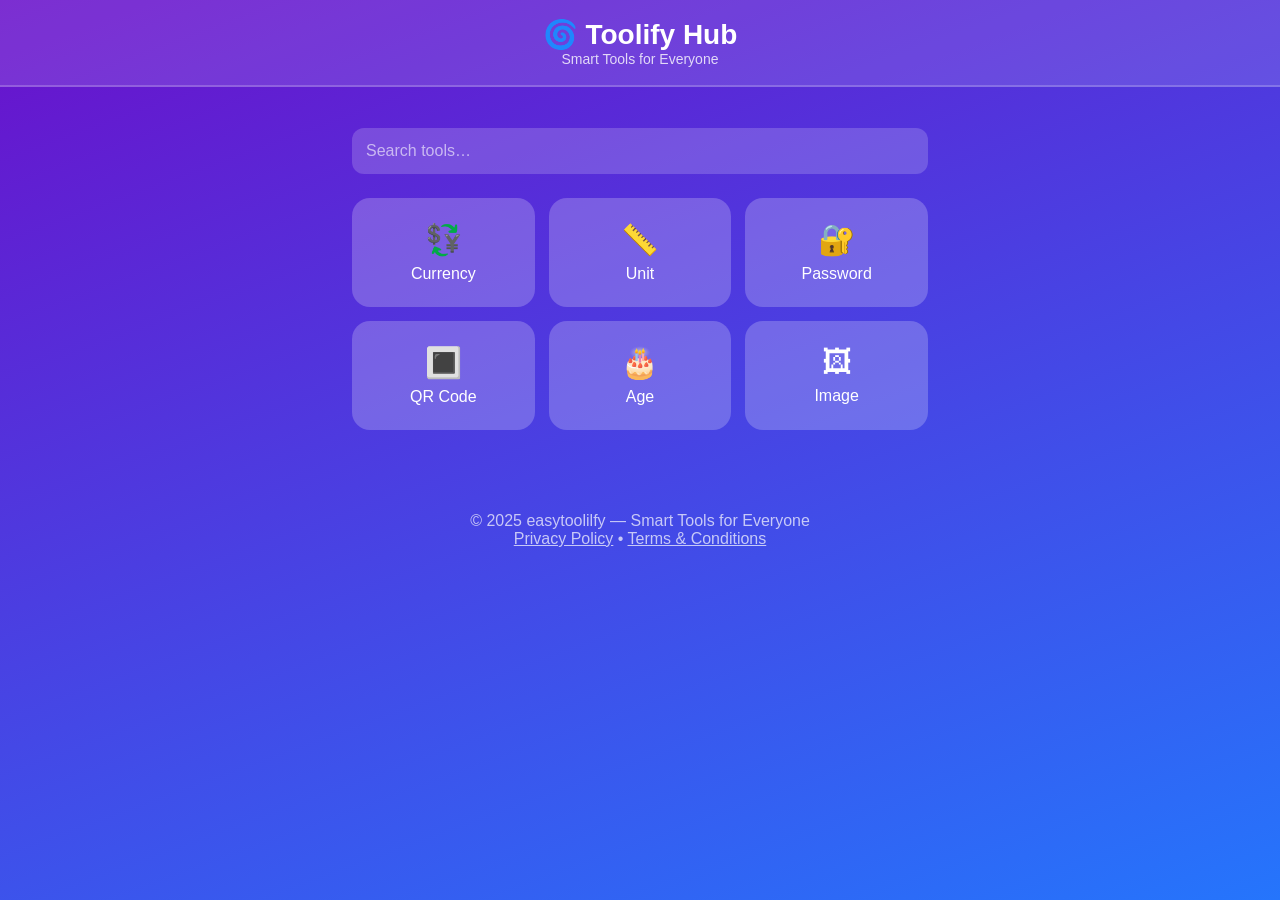
==== index.html @ dc05bd22 "Update index.html" ====
<!DOCTYPE html>
<html lang="en">
<head>
  <meta charset="UTF-8">
  <meta name="viewport" content="width=device-width, initial-scale=1.0">
  <title>Toolify Hub – Smart Tools</title>

  <!-- AdSense main script (load once only) -->
  <script async src="https://pagead2.googlesyndication.com/pagead/js/adsbygoogle.js?client=ca-pub-6408441237069178"
    crossorigin="anonymous"></script>

  <link rel="stylesheet" href="styles.css">
</head>

<body>

<header class="site-header">
  <div class="brand">
    <h1>🌀 Toolify Hub</h1>
    <p>Smart Tools for Everyone</p>
  </div>
</header>

<main>

  <!-- 🔥 HOME PAGE BANNER AD -->
  <div style="margin:15px 0;">
    <ins class="adsbygoogle"
        style="display:block"
        data-ad-client="ca-pub-6408441237069178"
        data-ad-slot="5142973431"
        data-ad-format="auto"
        data-full-width-responsive="true"></ins>
    <script>(adsbygoogle = window.adsbygoogle || []).push({});</script>
  </div>

  <input id="tool-search" class="search-input" placeholder="Search tools…">

  <section class="tools">
    <div class="tool-card" onclick="showTool('currency')">💱<p>Currency</p></div>
    <div class="tool-card" onclick="showTool('unit')">📏<p>Unit</p></div>
    <div class="tool-card" onclick="showTool('password')">🔐<p>Password</p></div>
    <div class="tool-card" onclick="showTool('qr')">🔳<p>QR Code</p></div>
    <div class="tool-card" onclick="showTool('age')">🎂<p>Age</p></div>
    <div class="tool-card" onclick="showTool('image')">🖼<p>Image</p></div>
  </section>

  <!-- ========================================================= -->
  <!-- CURRENCY TOOL -->
  <!-- ========================================================= -->
  <section id="currency" class="tool-panel">
    <button class="back-btn" onclick="goBack()">← Back</button>
    <h2>Currency Converter</h2>

    <!-- Currency Banner Ad -->
    <div style="margin:15px 0;">
      <ins class="adsbygoogle"
          style="display:block"
          data-ad-client="ca-pub-6408441237069178"
          data-ad-slot="8828612160"
          data-ad-format="auto"
          data-full-width-responsive="true"></ins>
      <script>(adsbygoogle = window.adsbygoogle || []).push({});</script>
    </div>

    <input type="number" id="amount" placeholder="Enter amount">

    <!-- FAVORITE BUTTONS ADDED -->
    <div class="currency-select-row">
      <select id="fromCurrency"></select>
      <button id="favFromBtn" class="fav-btn">⭐</button>
    </div>

    <div class="currency-select-row">
      <select id="toCurrency"></select>
      <button id="favToBtn" class="fav-btn">⭐</button>
    </div>

    <button id="convertBtn">Convert</button>
    <p id="currencyResult" class="result-text"></p>

    <h3 class="rate-table-title">Money Changer Rates vs MYR 🇲🇾</h3>
    <div class="rates-table-wrap">
      <table id="ratesTable" class="rates-table">
        <thead><tr><th>Currency</th><th>Rate (1 MYR = ?)</th></tr></thead>
        <tbody id="ratesBody"><tr><td colspan="2">Loading…</td></tr></tbody>
      </table>
    </div>
  </section>

  <!-- ========================================================= -->
  <!-- UNIT TOOL -->
  <!-- ========================================================= -->
  <section id="unit" class="tool-panel">
    <button class="back-btn" onclick="goBack()">← Back</button>
    <h2>Unit Converter</h2>

    <div style="margin:15px 0;">
      <ins class="adsbygoogle"
          style="display:block"
          data-ad-client="ca-pub-6408441237069178"
          data-ad-slot="1212285528"
          data-ad-format="auto"
          data-full-width-responsive="true"></ins>
      <script>(adsbygoogle = window.adsbygoogle || []).push({});</script>
    </div>

    <select id="unit-category">
      <option value="length">Length</option>
      <option value="weight">Weight</option>
      <option value="temperature">Temperature</option>
      <option value="speed">Speed</option>
    </select>

    <input id="unit-value" type="number" placeholder="Enter value">
    <select id="unit-from"></select>
    <select id="unit-to"></select>
    <button onclick="convertUnit()">Convert</button>
    <p id="unit-result" class="result-text"></p>
  </section>

  <!-- ========================================================= -->
  <!-- PASSWORD TOOL -->
  <!-- ========================================================= -->
  <section id="password" class="tool-panel">
    <button class="back-btn" onclick="goBack()">← Back</button>
    <h2>Password Generator</h2>

    <div style="margin:15px 0;">
      <ins class="adsbygoogle"
          style="display:block"
          data-ad-client="ca-pub-6408441237069178"
          data-ad-slot="6224954969"
          data-ad-format="auto"
          data-full-width-responsive="true"></ins>
      <script>(adsbygoogle = window.adsbygoogle || []).push({});</script>
    </div>

    <input type="number" id="password-length" value="12" min="8" max="32" placeholder="Length (8-32)">
    <button onclick="generatePassword()">Generate</button>
    <p id="password-result" class="result-text"></p>
  </section>

  <!-- ========================================================= -->
  <!-- QR TOOL -->
  <!-- ========================================================= -->
  <section id="qr" class="tool-panel">
    <button class="back-btn" onclick="goBack()">← Back</button>
    <h2>QR Code Generator</h2>

    <div style="margin:15px 0;">
      <ins class="adsbygoogle"
          style="display:block"
          data-ad-client="ca-pub-6408441237069178"
          data-ad-slot="8995406772"
          data-ad-format="auto"
          data-full-width-responsive="true"></ins>
      <script>(adsbygoogle = window.adsbygoogle || []).push({});</script>
    </div>

    <input id="qr-input" placeholder="Enter text or URL">
    <button onclick="generateQR()">Generate</button>
    <div id="qr-result" style="text-align:center; margin-top:20px;"></div>
  </section>

  <!-- ========================================================= -->
  <!-- AGE TOOL -->
  <!-- ========================================================= -->
  <section id="age" class="tool-panel">
    <button class="back-btn" onclick="goBack()">← Back</button>
    <h2>Age Calculator</h2>

    <div style="margin:15px 0;">
      <ins class="adsbygoogle"
          style="display:block"
          data-ad-client="ca-pub-6408441237069178"
          data-ad-slot="7586122181"
          data-ad-format="auto"
          data-full-width-responsive="true"></ins>
      <script>(adsbygoogle = window.adsbygoogle || []).push({});</script>
    </div>

    <input type="date" id="birthdate">
    <button onclick="calculateAge()">Check</button>
    <p id="age-result" class="result-text"></p>
  </section>

  <!-- ========================================================= -->
  <!-- IMAGE TOOL -->
  <!-- ========================================================= -->
  <section id="image" class="tool-panel">
    <button class="back-btn" onclick="goBack()">← Back</button>
    <h2>Image Resizer</h2>

    <div style="margin:15px 0;">
      <ins class="adsbygoogle"
          style="display:block"
          data-ad-client="ca-pub-6408441237069178"
          data-ad-slot="6033383273"
          data-ad-format="auto"
          data-full-width-responsive="true"></ins>
      <script>(adsbygoogle = window.adsbygoogle || []).push({});</script>
    </div>

    <p>Upload an image and specify new dimensions below.</p>
    <input type="file" id="image-upload" accept="image/*" style="margin-bottom:10px;">

    <label for="resize-width" style="display:block; margin-top:10px;">New Width (px):</label>
    <input type="number" id="resize-width" value="800">

    <label for="resize-height" style="display:block; margin-top:10px;">New Height (px):</label>
    <input type="number" id="resize-height" value="600">

    <button onclick="resizeAndDisplayImage()">Resize Image</button>

    <p id="image-result-text" class="result-text"></p>
    <div id="image-result-display" style="text-align:center;"></div>
  </section>

</main>

<!-- FOOTER -->
<footer style="text-align:center; padding:20px; opacity:0.7; margin-top:40px;">
  <p>© 2025 easytoolilfy — Smart Tools for Everyone</p>
  <p>
    <a href="privacy.html" style="color:#fff; text-decoration:underline;">Privacy Policy</a> •
    <a href="terms.html" style="color:#fff; text-decoration:underline;">Terms & Conditions</a>
  </p>
</footer>

<script src="script.js"></script>
</body>
</html>
---- styles.css ----
* { margin: 0; padding: 0; box-sizing: border-box; font-family: Inter, sans-serif; }

body {
  background: linear-gradient(160deg, #6a11cb, #2575fc);
  color: #fff;
  min-height: 100vh;
}

main { 
  padding: 12px; 
  max-width: 600px;
  margin: 0 auto;
}

.site-header {
  background: rgba(255,255,255,0.12);
  padding: 18px;
  text-align: center;
  border-bottom: 2px solid rgba(255,255,255,0.2);
}

.brand h1 { font-size: 28px; }
.brand p { font-size: 14px; opacity: 0.8; }

.search-input {
  width: 100%; padding: 14px;
  margin: 14px 0;
  border-radius: 12px;
  background: rgba(255,255,255,0.18);
  border: none; color: #fff;
  font-size: 16px;
  outline: none;
}
.search-input::placeholder {
  color: rgba(255,255,255,0.6);
}

/******** TOOL CARDS ********/
.tools {
  display: grid;
  grid-template-columns: repeat(auto-fit, minmax(140px, 1fr));
  gap: 14px;
  padding: 10px 0;
}

.tool-card {
  background: rgba(255,255,255,0.22);
  border-radius: 18px;
  padding: 22px 10px;
  text-align: center;
  font-size: 30px;
  border: 2px solid transparent;
  transition: .25s ease;
  cursor: pointer;
}

.tool-card:hover {
  transform: translateY(-4px);
  border-color: #fff;
  box-shadow: 0 8px 20px rgba(0,0,0,0.3);
}

.tool-card p {
  margin-top: 8px;
  font-size: 16px;
  font-weight: 500;
}

/******** PANELS ********/
.tool-panel {
  position: fixed;
  inset: 0;
  background: #ffffff;
  color: #222;
  padding: 20px;
  overflow-y: auto;
  z-index: 10;
  display: none;
}

.back-btn {
  background: transparent;
  color: #6a11cb;
  font-size: 18px;
  border: none;
  margin-bottom: 10px;
  cursor: pointer;
}

/******** FAVORITES ROW ********/
.currency-select-row {
  display: flex;
  gap: 10px;
  align-items: center;
}

.fav-btn {
  background: gold;
  border: none;
  border-radius: 10px;
  padding: 10px 12px;
  cursor: pointer;
  font-size: 20px;
  transition: 0.2s;
}

.fav-btn.active {
  background: orange;
  transform: scale(1.1);
}

input, select {
  width: 100%; padding: 12px;
  margin: 8px 0;
  border-radius: 8px;
  border: 1px solid #ddd;
  font-size: 16px;
}

button {
  width: 100%; padding: 14px;
  margin-top: 15px;
  border: none; color: #fff;
  font-weight: 700;
  font-size: 17px;
  border-radius: 12px;
  background: linear-gradient(120deg,#6a11cb,#2575fc);
  cursor: pointer;
}

button:hover { opacity: 0.9; }

.result-text {
  margin-top: 15px;
  padding: 10px;
  font-size: 16px;
  font-weight: 600;
  color: #111;
  border-left: 5px solid #6a11cb;
  background: #f0f8ff;
  border-radius: 4px;
}

/******** TABLE ********/
.rate-table-title {
  margin-top: 25px;
  color: #6a11cb;
  font-weight: 700;
  font-size: 18px;
}

.rates-table-wrap {
  background: #fff;
  border-radius: 12px;
  overflow: hidden;
  margin-top: 10px;
  border: 1px solid #eee;
}

.rates-table {
  width: 100%;
  border-collapse: collapse;
}

.rates-table th {
  background: #6a11cb;
  color: #fff;
  padding: 12px;
  text-align: left;
}

.rates-table th:last-child,
.rates-table td:last-child {
  text-align: right;
}

.rates-table td {
  padding: 12px;
  border-bottom: 1px solid #eee;
}

.rates-table tr:nth-child(even) {
  background: #f8f3ff;
}
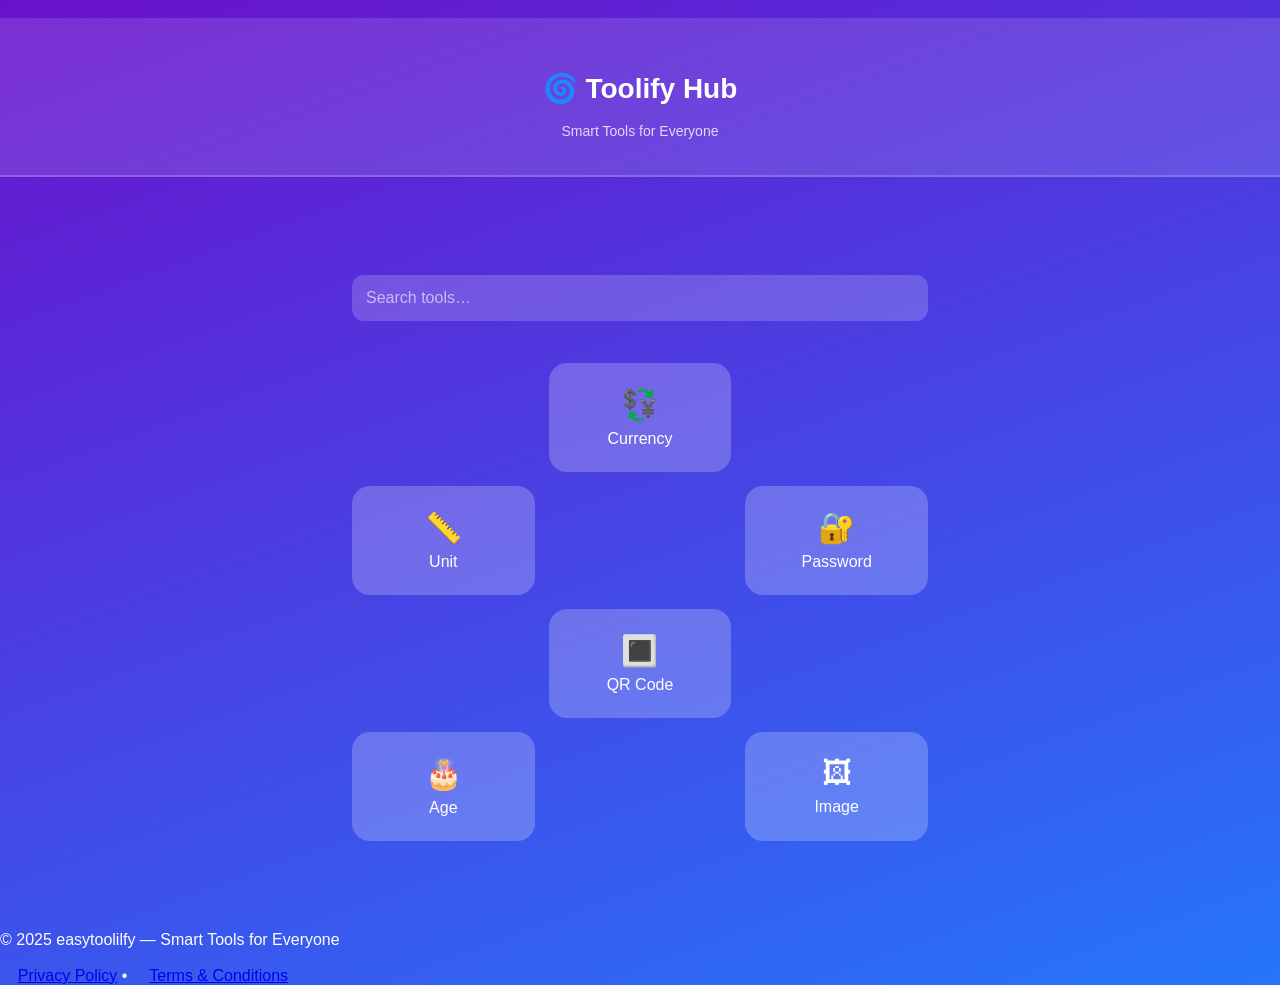
==== commit 31227935: "Update index.html" ====
--- a/index.html
+++ b/index.html
@@ -1,231 +1,170 @@
 <!DOCTYPE html>
 <html lang="en">
 <head>
-  <meta charset="UTF-8">
-  <meta name="viewport" content="width=device-width, initial-scale=1.0">
-  <title>Toolify Hub – Smart Tools</title>
+  <meta charset="UTF-8">
+  <meta name="viewport" content="width=device-width, initial-scale=1.0">
 
-  <!-- AdSense main script (load once only) -->
-  <script async src="https://pagead2.googlesyndication.com/pagead/js/adsbygoogle.js?client=ca-pub-6408441237069178"
-    crossorigin="anonymous"></script>
+  <title>Toolify Hub – Smart Tools for Everyone</title>
 
-  <link rel="stylesheet" href="styles.css">
+    <meta name="description" content="Toolify Hub provides free smart tools including currency converter, unit converter, age calculator, password generator, QR code generator, and image resizer. Fast, simple, accurate, and free.">
+
+  <link rel="canonical" href="https://www.easytoolilfy.com/">
+
+    <script async src="https://pagead2.googlesyndication.com/pagead/js/adsbygoogle.js?client=ca-pub-6408441237069178"
+    crossorigin="anonymous"></script>
+
+  <link rel="stylesheet" href="styles.css">
 </head>
 
 <body>
 
 <header class="site-header">
-  <div class="brand">
-    <h1>🌀 Toolify Hub</h1>
-    <p>Smart Tools for Everyone</p>
-  </div>
+  <div class="brand">
+    <h1>🌀 Toolify Hub</h1>
+    <p>Smart Tools for Everyone</p>
+  </div>
 </header>
 
 <main>
 
-  <!-- 🔥 HOME PAGE BANNER AD -->
-  <div style="margin:15px 0;">
-    <ins class="adsbygoogle"
-        style="display:block"
-        data-ad-client="ca-pub-6408441237069178"
-        data-ad-slot="5142973431"
-        data-ad-format="auto"
-        data-full-width-responsive="true"></ins>
-    <script>(adsbygoogle = window.adsbygoogle || []).push({});</script>
-  </div>
+    <div class="ad-block">
+    <ins class="adsbygoogle"
+        style="display:block"
+        data-ad-client="ca-pub-6408441237069178"
+        data-ad-slot="5142973431"
+        data-ad-format="auto"
+        data-full-width-responsive="true"></ins>
+    <script>(adsbygoogle = window.adsbygoogle || []).push({});</script>
+  </div>
 
-  <input id="tool-search" class="search-input" placeholder="Search tools…">
+  <input id="tool-search" class="search-input" placeholder="Search tools…">
 
-  <section class="tools">
-    <div class="tool-card" onclick="showTool('currency')">💱<p>Currency</p></div>
-    <div class="tool-card" onclick="showTool('unit')">📏<p>Unit</p></div>
-    <div class="tool-card" onclick="showTool('password')">🔐<p>Password</p></div>
-    <div class="tool-card" onclick="showTool('qr')">🔳<p>QR Code</p></div>
-    <div class="tool-card" onclick="showTool('age')">🎂<p>Age</p></div>
-    <div class="tool-card" onclick="showTool('image')">🖼<p>Image</p></div>
+  <section class="tools">
+    <div class="tool-card" onclick="showTool('currency')">💱<p>Currency</p></div>
+    <div class="tool-card" onclick="showTool('unit')">📏<p>Unit</p></div>
+    <div class="tool-card" onclick="showTool('password')">🔐<p>Password</p></div>
+    <div class="tool-card" onclick="showTool('qr')">🔳<p>QR Code</p></div>
+    <div class="tool-card" onclick="showTool('age')">🎂<p>Age</p></div>
+    <div class="tool-card" onclick="showTool('image')">🖼<p>Image</p></div>
+  </section>
+
+    
+    <section id="currency" class="tool-panel">
+    <button class="back-btn" onclick="goBack()">← Back</button>
+    <h2>Currency Converter</h2>
+
+    <div class="ad-block">
+      <ins class="adsbygoogle"
+          style="display:block"
+          data-ad-client="ca-pub-6408441237069178"
+          data-ad-slot="8828612160"
+          data-ad-format="auto"
+          data-full-width-responsive="true"></ins>
+      <script>(adsbygoogle = window.adsbygoogle || []).push({});</script>
+    </div>
+
+    <input type="number" id="amount" placeholder="Enter amount">
+
+    <div class="currency-select-row">
+      <select id="fromCurrency"></select>
+      <button id="favFromBtn" class="fav-btn">⭐</button>
+    </div>
+
+    <div class="currency-select-row">
+      <select id="toCurrency"></select>
+      <button id="favToBtn" class="fav-btn">⭐</button>
+    </div>
+
+    <button id="convertBtn">Convert</button>
+    <p id="currencyResult" class="result-text"></p>
+
+    <h3 class="rate-table-title">Money Changer Rates vs MYR 🇲🇾</h3>
+    <div class="rates-table-wrap">
+      <table class="rates-table">
+        <thead><tr><th>Currency</th><th>Rate (1 MYR = ?)</th></tr></thead>
+        <tbody id="ratesBody"><tr><td colspan="2">Loading…</td></tr></tbody>
+      </table>
+    </div>
+  </section>
+
+  <section id="unit" class="tool-panel">
+      <button class="back-btn" onclick="goBack()">← Back</button>
+      <h2>Unit Converter</h2>
+
+      <input type="number" id="unit-value" placeholder="Enter value">
+      
+      <select id="unit-category" onchange="loadUnits()">
+          <option value="length">Length</option>
+          <option value="weight">Weight</option>
+          <option value="temperature">Temperature</option>
+          <option value="speed">Speed</option>
+      </select>
+
+      <div class="currency-select-row">
+          <select id="unit-from"></select>
+          <p>to</p>
+          <select id="unit-to"></select>
+      </div>
+
+      <button onclick="convertUnit()">Convert Unit</button>
+      <p id="unit-result" class="result-text"></p>
   </section>
 
-  <!-- ========================================================= -->
-  <!-- CURRENCY TOOL -->
-  <!-- ========================================================= -->
-  <section id="currency" class="tool-panel">
-    <button class="back-btn" onclick="goBack()">← Back</button>
-    <h2>Currency Converter</h2>
+  <section id="password" class="tool-panel">
+      <button class="back-btn" onclick="goBack()">← Back</button>
+      <h2>Password Generator</h2>
 
-    <!-- Currency Banner Ad -->
-    <div style="margin:15px 0;">
-      <ins class="adsbygoogle"
-          style="display:block"
-          data-ad-client="ca-pub-6408441237069178"
-          data-ad-slot="8828612160"
-          data-ad-format="auto"
-          data-full-width-responsive="true"></ins>
-      <script>(adsbygoogle = window.adsbygoogle || []).push({});</script>
-    </div>
+      <label for="password-length">Length:</label>
+      <input type="number" id="password-length" value="12" min="6" max="30">
 
-    <input type="number" id="amount" placeholder="Enter amount">
-
-    <!-- FAVORITE BUTTONS ADDED -->
-    <div class="currency-select-row">
-      <select id="fromCurrency"></select>
-      <button id="favFromBtn" class="fav-btn">⭐</button>
-    </div>
-
-    <div class="currency-select-row">
-      <select id="toCurrency"></select>
-      <button id="favToBtn" class="fav-btn">⭐</button>
-    </div>
-
-    <button id="convertBtn">Convert</button>
-    <p id="currencyResult" class="result-text"></p>
-
-    <h3 class="rate-table-title">Money Changer Rates vs MYR 🇲🇾</h3>
-    <div class="rates-table-wrap">
-      <table id="ratesTable" class="rates-table">
-        <thead><tr><th>Currency</th><th>Rate (1 MYR = ?)</th></tr></thead>
-        <tbody id="ratesBody"><tr><td colspan="2">Loading…</td></tr></tbody>
-      </table>
-    </div>
+      <button onclick="generatePassword()">Generate Password</button>
+      <p id="password-result" class="result-text">Click 'Generate'</p>
   </section>
 
-  <!-- ========================================================= -->
-  <!-- UNIT TOOL -->
-  <!-- ========================================================= -->
-  <section id="unit" class="tool-panel">
-    <button class="back-btn" onclick="goBack()">← Back</button>
-    <h2>Unit Converter</h2>
+  <section id="qr" class="tool-panel">
+      <button class="back-btn" onclick="goBack()">← Back</button>
+      <h2>QR Code Generator</h2>
 
-    <div style="margin:15px 0;">
-      <ins class="adsbygoogle"
-          style="display:block"
-          data-ad-client="ca-pub-6408441237069178"
-          data-ad-slot="1212285528"
-          data-ad-format="auto"
-          data-full-width-responsive="true"></ins>
-      <script>(adsbygoogle = window.adsbygoogle || []).push({});</script>
-    </div>
+      <input type="text" id="qr-input" placeholder="Enter text or URL">
 
-    <select id="unit-category">
-      <option value="length">Length</option>
-      <option value="weight">Weight</option>
-      <option value="temperature">Temperature</option>
-      <option value="speed">Speed</option>
-    </select>
-
-    <input id="unit-value" type="number" placeholder="Enter value">
-    <select id="unit-from"></select>
-    <select id="unit-to"></select>
-    <button onclick="convertUnit()">Convert</button>
-    <p id="unit-result" class="result-text"></p>
+      <button onclick="generateQR()">Generate QR Code</button>
+      <div id="qr-result" style="text-align: center; margin-top: 20px;"></div>
   </section>
 
-  <!-- ========================================================= -->
-  <!-- PASSWORD TOOL -->
-  <!-- ========================================================= -->
-  <section id="password" class="tool-panel">
-    <button class="back-btn" onclick="goBack()">← Back</button>
-    <h2>Password Generator</h2>
+  <section id="age" class="tool-panel">
+      <button class="back-btn" onclick="goBack()">← Back</button>
+      <h2>Age Calculator</h2>
 
-    <div style="margin:15px 0;">
-      <ins class="adsbygoogle"
-          style="display:block"
-          data-ad-client="ca-pub-6408441237069178"
-          data-ad-slot="6224954969"
-          data-ad-format="auto"
-          data-full-width-responsive="true"></ins>
-      <script>(adsbygoogle = window.adsbygoogle || []).push({});</script>
-    </div>
+      <label for="birthdate">Enter Birth Date:</label>
+      <input type="date" id="birthdate">
 
-    <input type="number" id="password-length" value="12" min="8" max="32" placeholder="Length (8-32)">
-    <button onclick="generatePassword()">Generate</button>
-    <p id="password-result" class="result-text"></p>
+      <button onclick="calculateAge()">Calculate Age</button>
+      <p id="age-result" class="result-text"></p>
   </section>
 
-  <!-- ========================================================= -->
-  <!-- QR TOOL -->
-  <!-- ========================================================= -->
-  <section id="qr" class="tool-panel">
-    <button class="back-btn" onclick="goBack()">← Back</button>
-    <h2>QR Code Generator</h2>
+  <section id="image" class="tool-panel">
+      <button class="back-btn" onclick="goBack()">← Back</button>
+      <h2>Image Resizer</h2>
 
-    <div style="margin:15px 0;">
-      <ins class="adsbygoogle"
-          style="display:block"
-          data-ad-client="ca-pub-6408441237069178"
-          data-ad-slot="8995406772"
-          data-ad-format="auto"
-          data-full-width-responsive="true"></ins>
-      <script>(adsbygoogle = window.adsbygoogle || []).push({});</script>
-    </div>
+      <input type="file" id="image-upload" accept="image/*">
+      <label for="resize-width">Width (px):</label>
+      <input type="number" id="resize-width" value="300">
+      <label for="resize-height">Height (px):</label>
+      <input type="number" id="resize-height" value="200">
 
-    <input id="qr-input" placeholder="Enter text or URL">
-    <button onclick="generateQR()">Generate</button>
-    <div id="qr-result" style="text-align:center; margin-top:20px;"></div>
+      <button onclick="resizeAndDisplayImage()">Resize Image</button>
+      <p id="image-result-text" class="result-text"></p>
+      <div id="image-result-display"></div>
   </section>
+  
+  </main>
 
-  <!-- ========================================================= -->
-  <!-- AGE TOOL -->
-  <!-- ========================================================= -->
-  <section id="age" class="tool-panel">
-    <button class="back-btn" onclick="goBack()">← Back</button>
-    <h2>Age Calculator</h2>
-
-    <div style="margin:15px 0;">
-      <ins class="adsbygoogle"
-          style="display:block"
-          data-ad-client="ca-pub-6408441237069178"
-          data-ad-slot="7586122181"
-          data-ad-format="auto"
-          data-full-width-responsive="true"></ins>
-      <script>(adsbygoogle = window.adsbygoogle || []).push({});</script>
-    </div>
-
-    <input type="date" id="birthdate">
-    <button onclick="calculateAge()">Check</button>
-    <p id="age-result" class="result-text"></p>
-  </section>
-
-  <!-- ========================================================= -->
-  <!-- IMAGE TOOL -->
-  <!-- ========================================================= -->
-  <section id="image" class="tool-panel">
-    <button class="back-btn" onclick="goBack()">← Back</button>
-    <h2>Image Resizer</h2>
-
-    <div style="margin:15px 0;">
-      <ins class="adsbygoogle"
-          style="display:block"
-          data-ad-client="ca-pub-6408441237069178"
-          data-ad-slot="6033383273"
-          data-ad-format="auto"
-          data-full-width-responsive="true"></ins>
-      <script>(adsbygoogle = window.adsbygoogle || []).push({});</script>
-    </div>
-
-    <p>Upload an image and specify new dimensions below.</p>
-    <input type="file" id="image-upload" accept="image/*" style="margin-bottom:10px;">
-
-    <label for="resize-width" style="display:block; margin-top:10px;">New Width (px):</label>
-    <input type="number" id="resize-width" value="800">
-
-    <label for="resize-height" style="display:block; margin-top:10px;">New Height (px):</label>
-    <input type="number" id="resize-height" value="600">
-
-    <button onclick="resizeAndDisplayImage()">Resize Image</button>
-
-    <p id="image-result-text" class="result-text"></p>
-    <div id="image-result-display" style="text-align:center;"></div>
-  </section>
-
-</main>
-
-<!-- FOOTER -->
-<footer style="text-align:center; padding:20px; opacity:0.7; margin-top:40px;">
-  <p>© 2025 easytoolilfy — Smart Tools for Everyone</p>
-  <p>
-    <a href="privacy.html" style="color:#fff; text-decoration:underline;">Privacy Policy</a> •
-    <a href="terms.html" style="color:#fff; text-decoration:underline;">Terms & Conditions</a>
-  </p>
+<footer class="footer">
+  <p>© 2025 easytoolilfy — Smart Tools for Everyone</p>
+  <p>
+    <a href="privacy.html">Privacy Policy</a> •
+    <a href="terms.html">Terms & Conditions</a>
+  </p>
 </footer>
 
 <script src="script.js"></script>
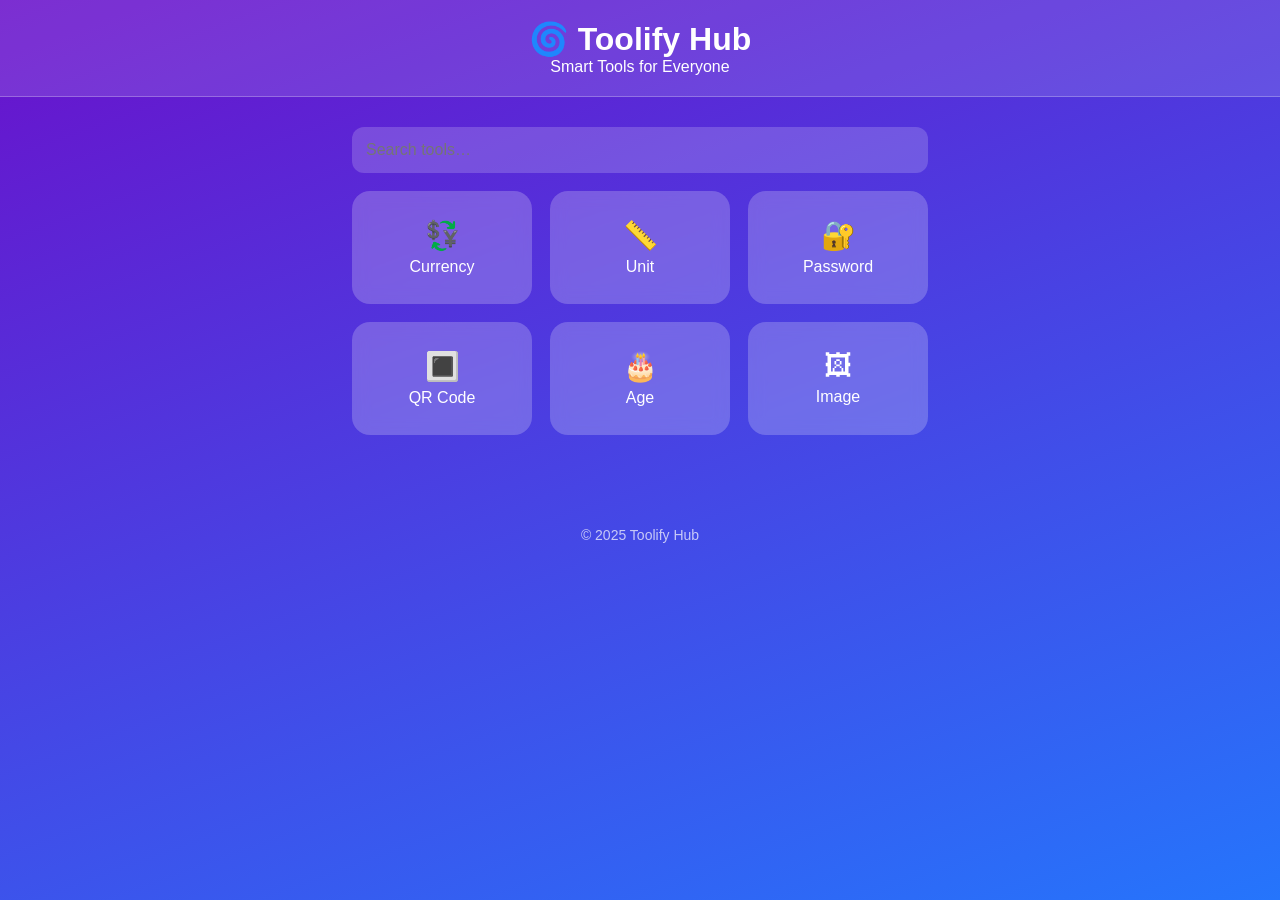
==== commit db9a0de9: "Update index.html" ====
--- a/index.html
+++ b/index.html
@@ -1,171 +1,125 @@
 <!DOCTYPE html>
 <html lang="en">
 <head>
-  <meta charset="UTF-8">
-  <meta name="viewport" content="width=device-width, initial-scale=1.0">
-
-  <title>Toolify Hub – Smart Tools for Everyone</title>
-
-    <meta name="description" content="Toolify Hub provides free smart tools including currency converter, unit converter, age calculator, password generator, QR code generator, and image resizer. Fast, simple, accurate, and free.">
-
-  <link rel="canonical" href="https://www.easytoolilfy.com/">
-
-    <script async src="https://pagead2.googlesyndication.com/pagead/js/adsbygoogle.js?client=ca-pub-6408441237069178"
-    crossorigin="anonymous"></script>
-
-  <link rel="stylesheet" href="styles.css">
+  <meta charset="UTF-8">
+  <meta name="viewport" content="width=device-width, initial-scale=1.0">
+  <title>Toolify Hub – Smart Tools for Everyone</title>
+  <link rel="stylesheet" href="styles.css">
 </head>
 
 <body>
 
 <header class="site-header">
-  <div class="brand">
-    <h1>🌀 Toolify Hub</h1>
-    <p>Smart Tools for Everyone</p>
-  </div>
+  <div class="brand">
+    <h1>🌀 Toolify Hub</h1>
+    <p>Smart Tools for Everyone</p>
+  </div>
 </header>
 
 <main>
+  <input id="tool-search" class="search-input" placeholder="Search tools…">
 
-    <div class="ad-block">
-    <ins class="adsbygoogle"
-        style="display:block"
-        data-ad-client="ca-pub-6408441237069178"
-        data-ad-slot="5142973431"
-        data-ad-format="auto"
-        data-full-width-responsive="true"></ins>
-    <script>(adsbygoogle = window.adsbygoogle || []).push({});</script>
-  </div>
-
-  <input id="tool-search" class="search-input" placeholder="Search tools…">
-
-  <section class="tools">
-    <div class="tool-card" onclick="showTool('currency')">💱<p>Currency</p></div>
-    <div class="tool-card" onclick="showTool('unit')">📏<p>Unit</p></div>
-    <div class="tool-card" onclick="showTool('password')">🔐<p>Password</p></div>
-    <div class="tool-card" onclick="showTool('qr')">🔳<p>QR Code</p></div>
-    <div class="tool-card" onclick="showTool('age')">🎂<p>Age</p></div>
-    <div class="tool-card" onclick="showTool('image')">🖼<p>Image</p></div>
-  </section>
-
-    
-    <section id="currency" class="tool-panel">
-    <button class="back-btn" onclick="goBack()">← Back</button>
-    <h2>Currency Converter</h2>
-
-    <div class="ad-block">
-      <ins class="adsbygoogle"
-          style="display:block"
-          data-ad-client="ca-pub-6408441237069178"
-          data-ad-slot="8828612160"
-          data-ad-format="auto"
-          data-full-width-responsive="true"></ins>
-      <script>(adsbygoogle = window.adsbygoogle || []).push({});</script>
-    </div>
-
-    <input type="number" id="amount" placeholder="Enter amount">
-
-    <div class="currency-select-row">
-      <select id="fromCurrency"></select>
-      <button id="favFromBtn" class="fav-btn">⭐</button>
-    </div>
-
-    <div class="currency-select-row">
-      <select id="toCurrency"></select>
-      <button id="favToBtn" class="fav-btn">⭐</button>
-    </div>
-
-    <button id="convertBtn">Convert</button>
-    <p id="currencyResult" class="result-text"></p>
-
-    <h3 class="rate-table-title">Money Changer Rates vs MYR 🇲🇾</h3>
-    <div class="rates-table-wrap">
-      <table class="rates-table">
-        <thead><tr><th>Currency</th><th>Rate (1 MYR = ?)</th></tr></thead>
-        <tbody id="ratesBody"><tr><td colspan="2">Loading…</td></tr></tbody>
-      </table>
-    </div>
-  </section>
-
-  <section id="unit" class="tool-panel">
-      <button class="back-btn" onclick="goBack()">← Back</button>
-      <h2>Unit Converter</h2>
-
-      <input type="number" id="unit-value" placeholder="Enter value">
-      
-      <select id="unit-category" onchange="loadUnits()">
-          <option value="length">Length</option>
-          <option value="weight">Weight</option>
-          <option value="temperature">Temperature</option>
-          <option value="speed">Speed</option>
-      </select>
-
-      <div class="currency-select-row">
-          <select id="unit-from"></select>
-          <p>to</p>
-          <select id="unit-to"></select>
-      </div>
-
-      <button onclick="convertUnit()">Convert Unit</button>
-      <p id="unit-result" class="result-text"></p>
+  <section class="tools">
+    <div class="tool-card" onclick="showTool('currency')">💱<p>Currency</p></div>
+    <div class="tool-card" onclick="showTool('unit')">📏<p>Unit</p></div>
+    <div class="tool-card" onclick="showTool('password')">🔐<p>Password</p></div>
+    <div class="tool-card" onclick="showTool('qr')">🔳<p>QR Code</p></div>
+    <div class="tool-card" onclick="showTool('age')">🎂<p>Age</p></div>
+    <div class="tool-card" onclick="showTool('image')">🖼<p>Image</p></div>
   </section>
 
-  <section id="password" class="tool-panel">
-      <button class="back-btn" onclick="goBack()">← Back</button>
-      <h2>Password Generator</h2>
+  <!-- Currency -->
+  <section id="currency" class="tool-panel">
+    <button class="back-btn" onclick="goBack()">← Back</button>
+    <h2>Currency Converter</h2>
 
-      <label for="password-length">Length:</label>
-      <input type="number" id="password-length" value="12" min="6" max="30">
+    <input type="number" id="amount" placeholder="Amount">
 
-      <button onclick="generatePassword()">Generate Password</button>
-      <p id="password-result" class="result-text">Click 'Generate'</p>
+    <div class="currency-select-row">
+      <select id="fromCurrency"></select>
+      <button id="favFromBtn" class="fav-btn">⭐</button>
+    </div>
+
+    <div class="currency-select-row">
+      <select id="toCurrency"></select>
+      <button id="favToBtn" class="fav-btn">⭐</button>
+    </div>
+
+    <button id="convertBtn">Convert</button>
+    <p id="currencyResult" class="result-text"></p>
   </section>
 
-  <section id="qr" class="tool-panel">
-      <button class="back-btn" onclick="goBack()">← Back</button>
-      <h2>QR Code Generator</h2>
+  <!-- Unit -->
+  <section id="unit" class="tool-panel">
+    <button class="back-btn" onclick="goBack()">← Back</button>
+    <h2>Unit Converter</h2>
 
-      <input type="text" id="qr-input" placeholder="Enter text or URL">
+    <input type="number" id="unit-value" placeholder="Enter value">
 
-      <button onclick="generateQR()">Generate QR Code</button>
-      <div id="qr-result" style="text-align: center; margin-top: 20px;"></div>
+    <select id="unit-category">
+      <option value="length">Length</option>
+      <option value="weight">Weight</option>
+      <option value="temperature">Temperature</option>
+      <option value="speed">Speed</option>
+    </select>
+
+    <div class="currency-select-row">
+      <select id="unit-from"></select>
+      <p>to</p>
+      <select id="unit-to"></select>
+    </div>
+
+    <button id="unit-convert-btn">Convert</button>
+    <p id="unit-result" class="result-text"></p>
   </section>
 
-  <section id="age" class="tool-panel">
-      <button class="back-btn" onclick="goBack()">← Back</button>
-      <h2>Age Calculator</h2>
-
-      <label for="birthdate">Enter Birth Date:</label>
-      <input type="date" id="birthdate">
-
-      <button onclick="calculateAge()">Calculate Age</button>
-      <p id="age-result" class="result-text"></p>
+  <!-- Password -->
+  <section id="password" class="tool-panel">
+    <button class="back-btn" onclick="goBack()">← Back</button>
+    <h2>Password Generator</h2>
+    <input type="number" id="password-length" value="12">
+    <button onclick="generatePassword()">Generate</button>
+    <p id="password-result" class="result-text"></p>
   </section>
 
+  <!-- QR -->
+  <section id="qr" class="tool-panel">
+    <button class="back-btn" onclick="goBack()">← Back</button>
+    <h2>QR Code Generator</h2>
+    <input type="text" id="qr-input" placeholder="Enter text or URL">
+    <button onclick="generateQR()">Generate</button>
+    <div id="qr-result" class="qr-box"></div>
+    <button id="qr-download" class="download-btn" style="display:none;">Download QR</button>
+  </section>
+
+  <!-- Age -->
+  <section id="age" class="tool-panel">
+    <button class="back-btn" onclick="goBack()">← Back</button>
+    <h2>Age Calculator</h2>
+    <input type="date" id="birthdate">
+    <button onclick="calculateAge()">Calculate Age</button>
+    <p id="age-result" class="result-text"></p>
+  </section>
+
+  <!-- Image -->
   <section id="image" class="tool-panel">
-      <button class="back-btn" onclick="goBack()">← Back</button>
-      <h2>Image Resizer</h2>
+    <button class="back-btn" onclick="goBack()">← Back</button>
+    <h2>Image Resizer</h2>
 
-      <input type="file" id="image-upload" accept="image/*">
-      <label for="resize-width">Width (px):</label>
-      <input type="number" id="resize-width" value="300">
-      <label for="resize-height">Height (px):</label>
-      <input type="number" id="resize-height" value="200">
+    <input type="file" id="image-upload" accept="image/*">
+    <input type="number" id="resize-width" value="300">
+    <input type="number" id="resize-height" value="200">
 
-      <button onclick="resizeAndDisplayImage()">Resize Image</button>
-      <p id="image-result-text" class="result-text"></p>
-      <div id="image-result-display"></div>
+    <button onclick="resizeAndDisplayImage()">Resize</button>
+
+    <p id="image-result-text" class="result-text"></p>
+    <div id="image-result-display"></div>
+    <button id="img-download" class="download-btn" style="display:none;">Download Image</button>
   </section>
-  
-  </main>
 
-<footer class="footer">
-  <p>© 2025 easytoolilfy — Smart Tools for Everyone</p>
-  <p>
-    <a href="privacy.html">Privacy Policy</a> •
-    <a href="terms.html">Terms & Conditions</a>
-  </p>
-</footer>
+</main>
+
+<footer class="footer">© 2025 Toolify Hub</footer>
 
 <script src="script.js"></script>
 </body>
--- a/styles.css
+++ b/styles.css
@@ -6,179 +6,116 @@
   min-height: 100vh;
 }
 
-main { 
-  padding: 12px; 
+main {
+  padding: 12px;
   max-width: 600px;
   margin: 0 auto;
 }
 
 .site-header {
   background: rgba(255,255,255,0.12);
-  padding: 18px;
+  padding: 20px;
   text-align: center;
-  border-bottom: 2px solid rgba(255,255,255,0.2);
+  border-bottom: 1px solid rgba(255,255,255,0.25);
 }
-
-.brand h1 { font-size: 28px; }
-.brand p { font-size: 14px; opacity: 0.8; }
 
 .search-input {
   width: 100%; padding: 14px;
-  margin: 14px 0;
+  margin: 18px 0;
   border-radius: 12px;
   background: rgba(255,255,255,0.18);
   border: none; color: #fff;
   font-size: 16px;
-  outline: none;
-}
-.search-input::placeholder {
-  color: rgba(255,255,255,0.6);
 }
 
-/******** TOOL CARDS ********/
 .tools {
   display: grid;
-  grid-template-columns: repeat(auto-fit, minmax(140px, 1fr));
-  gap: 14px;
-  padding: 10px 0;
+  grid-template-columns: repeat(3, 1fr);
+  gap: 18px;
 }
 
 .tool-card {
   background: rgba(255,255,255,0.22);
+  backdrop-filter: blur(8px);
   border-radius: 18px;
-  padding: 22px 10px;
+  padding: 28px 10px;
   text-align: center;
-  font-size: 30px;
-  border: 2px solid transparent;
+  font-size: 28px;
+  cursor: pointer;
   transition: .25s ease;
-  cursor: pointer;
 }
 
 .tool-card:hover {
   transform: translateY(-4px);
-  border-color: #fff;
-  box-shadow: 0 8px 20px rgba(0,0,0,0.3);
+  background: rgba(255,255,255,0.32);
 }
 
 .tool-card p {
-  margin-top: 8px;
+  margin-top: 6px;
   font-size: 16px;
-  font-weight: 500;
 }
 
-/******** PANELS ********/
 .tool-panel {
-  position: fixed;
+  position: fixed !important;
   inset: 0;
-  background: #ffffff;
-  color: #222;
+  background: #fff;
+  color: #111;
   padding: 20px;
   overflow-y: auto;
-  z-index: 10;
+  overscroll-behavior: contain;
+  z-index: 50;
   display: none;
 }
 
-.back-btn {
-  background: transparent;
-  color: #6a11cb;
-  font-size: 18px;
-  border: none;
-  margin-bottom: 10px;
-  cursor: pointer;
-}
-
-/******** FAVORITES ROW ********/
 .currency-select-row {
   display: flex;
   gap: 10px;
   align-items: center;
+  position: relative;
+  padding-bottom: 45px;
 }
 
-.fav-btn {
-  background: gold;
-  border: none;
-  border-radius: 10px;
-  padding: 10px 12px;
-  cursor: pointer;
-  font-size: 20px;
-  transition: 0.2s;
-}
-
-.fav-btn.active {
-  background: orange;
-  transform: scale(1.1);
-}
-
-input, select {
+select {
   width: 100%; padding: 12px;
-  margin: 8px 0;
   border-radius: 8px;
-  border: 1px solid #ddd;
-  font-size: 16px;
+  border: 1px solid #ccc;
+  background: #fff;
+  color: #111;
+  position: relative;
+  z-index: 100;
 }
 
 button {
   width: 100%; padding: 14px;
   margin-top: 15px;
-  border: none; color: #fff;
+  border-radius: 10px;
+  background: linear-gradient(120deg,#6a11cb,#2575fc);
+  color: #fff;
   font-weight: 700;
-  font-size: 17px;
-  border-radius: 12px;
-  background: linear-gradient(120deg,#6a11cb,#2575fc);
+  border: none;
   cursor: pointer;
 }
 
-button:hover { opacity: 0.9; }
-
 .result-text {
   margin-top: 15px;
-  padding: 10px;
-  font-size: 16px;
-  font-weight: 600;
-  color: #111;
-  border-left: 5px solid #6a11cb;
-  background: #f0f8ff;
-  border-radius: 4px;
+  background: #eef4ff;
+  padding: 12px;
+  border-radius: 6px;
+  border-left: 4px solid #6a11cb;
 }
 
-/******** TABLE ********/
-.rate-table-title {
-  margin-top: 25px;
+.back-btn {
+  background: transparent;
+  border: none;
+  font-size: 18px;
   color: #6a11cb;
-  font-weight: 700;
-  font-size: 18px;
+  margin-bottom: 12px;
+  cursor: pointer;
 }
 
-.rates-table-wrap {
-  background: #fff;
-  border-radius: 12px;
-  overflow: hidden;
-  margin-top: 10px;
-  border: 1px solid #eee;
+.footer {
+  text-align: center;
+  margin-top: 80px;
+  opacity: 0.7;
+  font-size: 14px;
 }
-
-.rates-table {
-  width: 100%;
-  border-collapse: collapse;
-}
-
-.rates-table th {
-  background: #6a11cb;
-  color: #fff;
-  padding: 12px;
-  text-align: left;
-}
-
-.rates-table th:last-child,
-.rates-table td:last-child {
-  text-align: right;
-}
-
-.rates-table td {
-  padding: 12px;
-  border-bottom: 1px solid #eee;
-}
-
-.rates-table tr:nth-child(even) {
-  background: #f8f3ff;
-}
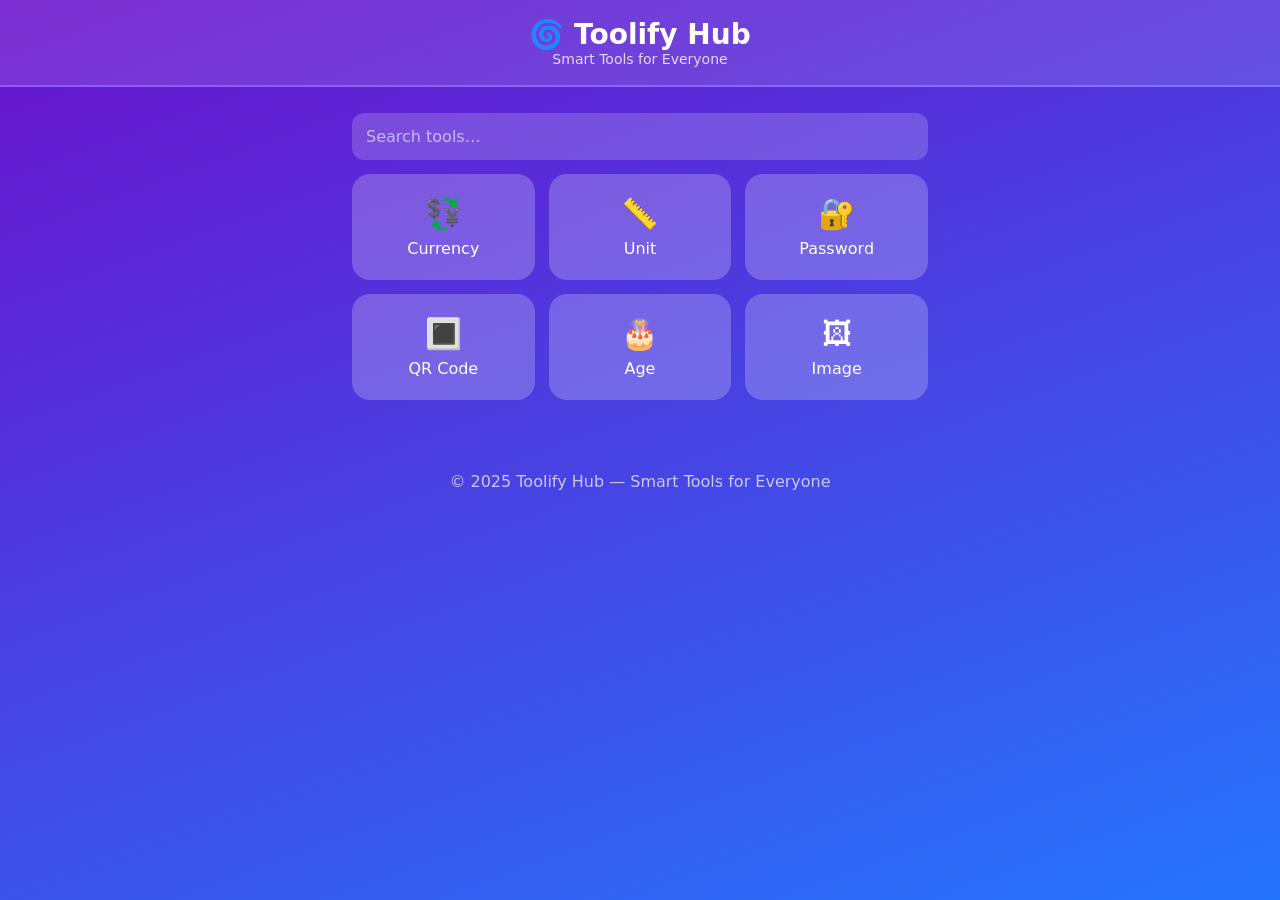
==== commit c74ab720: "Update index.html" ====
--- a/index.html
+++ b/index.html
@@ -28,12 +28,12 @@
     <div class="tool-card" onclick="showTool('image')">🖼<p>Image</p></div>
   </section>
 
-  <!-- Currency -->
+  <!-- Currency Converter -->
   <section id="currency" class="tool-panel">
     <button class="back-btn" onclick="goBack()">← Back</button>
     <h2>Currency Converter</h2>
 
-    <input type="number" id="amount" placeholder="Amount">
+    <input type="number" id="amount" placeholder="Enter amount">
 
     <div class="currency-select-row">
       <select id="fromCurrency"></select>
@@ -49,7 +49,7 @@
     <p id="currencyResult" class="result-text"></p>
   </section>
 
-  <!-- Unit -->
+  <!-- Unit Converter -->
   <section id="unit" class="tool-panel">
     <button class="back-btn" onclick="goBack()">← Back</button>
     <h2>Unit Converter</h2>
@@ -73,45 +73,54 @@
     <p id="unit-result" class="result-text"></p>
   </section>
 
-  <!-- Password -->
+  <!-- Password Generator -->
   <section id="password" class="tool-panel">
     <button class="back-btn" onclick="goBack()">← Back</button>
     <h2>Password Generator</h2>
-    <input type="number" id="password-length" value="12">
-    <button onclick="generatePassword()">Generate</button>
+
+    <label for="password-length">Length:</label>
+    <input type="number" id="password-length" value="12" min="6" max="30">
+
+    <button onclick="generatePassword()">Generate Password</button>
     <p id="password-result" class="result-text"></p>
   </section>
 
-  <!-- QR -->
+  <!-- QR Code -->
   <section id="qr" class="tool-panel">
     <button class="back-btn" onclick="goBack()">← Back</button>
     <h2>QR Code Generator</h2>
+
     <input type="text" id="qr-input" placeholder="Enter text or URL">
-    <button onclick="generateQR()">Generate</button>
+    <button onclick="generateQR()">Generate QR Code</button>
+
     <div id="qr-result" class="qr-box"></div>
     <button id="qr-download" class="download-btn" style="display:none;">Download QR</button>
   </section>
 
-  <!-- Age -->
+  <!-- Age Calculator -->
   <section id="age" class="tool-panel">
     <button class="back-btn" onclick="goBack()">← Back</button>
     <h2>Age Calculator</h2>
+
+    <label for="birthdate">Enter Birth Date:</label>
     <input type="date" id="birthdate">
+
     <button onclick="calculateAge()">Calculate Age</button>
     <p id="age-result" class="result-text"></p>
   </section>
 
-  <!-- Image -->
+  <!-- Image Resizer -->
   <section id="image" class="tool-panel">
     <button class="back-btn" onclick="goBack()">← Back</button>
     <h2>Image Resizer</h2>
 
     <input type="file" id="image-upload" accept="image/*">
+    <label for="resize-width">Width (px):</label>
     <input type="number" id="resize-width" value="300">
+    <label for="resize-height">Height (px):</label>
     <input type="number" id="resize-height" value="200">
 
-    <button onclick="resizeAndDisplayImage()">Resize</button>
-
+    <button onclick="resizeAndDisplayImage()">Resize Image</button>
     <p id="image-result-text" class="result-text"></p>
     <div id="image-result-display"></div>
     <button id="img-download" class="download-btn" style="display:none;">Download Image</button>
@@ -119,7 +128,9 @@
 
 </main>
 
-<footer class="footer">© 2025 Toolify Hub</footer>
+<footer class="footer">
+  <p>© 2025 Toolify Hub — Smart Tools for Everyone</p>
+</footer>
 
 <script src="script.js"></script>
 </body>
--- a/styles.css
+++ b/styles.css
@@ -1,4 +1,9 @@
-* { margin: 0; padding: 0; box-sizing: border-box; font-family: Inter, sans-serif; }
+* {
+  margin: 0;
+  padding: 0;
+  box-sizing: border-box;
+  font-family: Inter, system-ui, -apple-system, BlinkMacSystemFont, sans-serif;
+}
 
 body {
   background: linear-gradient(160deg, #6a11cb, #2575fc);
@@ -14,35 +19,51 @@
 
 .site-header {
   background: rgba(255,255,255,0.12);
-  padding: 20px;
+  padding: 18px;
   text-align: center;
-  border-bottom: 1px solid rgba(255,255,255,0.25);
+  border-bottom: 2px solid rgba(255,255,255,0.2);
+}
+
+.brand h1 {
+  font-size: 28px;
+}
+
+.brand p {
+  font-size: 14px;
+  opacity: 0.8;
 }
 
 .search-input {
-  width: 100%; padding: 14px;
-  margin: 18px 0;
+  width: 100%;
+  padding: 14px;
+  margin: 14px 0;
   border-radius: 12px;
   background: rgba(255,255,255,0.18);
-  border: none; color: #fff;
+  border: none;
+  color: #fff;
   font-size: 16px;
+  outline: none;
 }
 
+.search-input::placeholder {
+  color: rgba(255,255,255,0.6);
+}
+
+/* Tool cards */
 .tools {
   display: grid;
-  grid-template-columns: repeat(3, 1fr);
-  gap: 18px;
+  grid-template-columns: repeat(auto-fit, minmax(140px, 1fr));
+  gap: 14px;
 }
 
 .tool-card {
   background: rgba(255,255,255,0.22);
-  backdrop-filter: blur(8px);
   border-radius: 18px;
-  padding: 28px 10px;
+  padding: 22px 10px;
   text-align: center;
-  font-size: 28px;
+  font-size: 30px;
   cursor: pointer;
-  transition: .25s ease;
+  transition: 0.25s ease;
 }
 
 .tool-card:hover {
@@ -51,71 +72,99 @@
 }
 
 .tool-card p {
-  margin-top: 6px;
+  margin-top: 8px;
+  font-size: 16px;
+  font-weight: 500;
+}
+
+/* Panels */
+.tool-panel {
+  position: fixed;
+  inset: 0;
+  background: #fff;
+  color: #222;
+  padding: 20px;
+  overflow-y: auto;
+  z-index: 20;
+  display: none;
+}
+
+.back-btn {
+  background: transparent;
+  color: #6a11cb;
+  font-size: 18px;
+  border: none;
+  margin-bottom: 10px;
+  cursor: pointer;
+}
+
+/* Inputs / buttons */
+input,
+select {
+  width: 100%;
+  padding: 12px;
+  margin: 8px 0;
+  border-radius: 8px;
+  border: 1px solid #ddd;
   font-size: 16px;
 }
 
-.tool-panel {
-  position: fixed !important;
-  inset: 0;
-  background: #fff;
-  color: #111;
-  padding: 20px;
-  overflow-y: auto;
-  overscroll-behavior: contain;
-  z-index: 50;
-  display: none;
+button {
+  width: 100%;
+  padding: 14px;
+  margin-top: 12px;
+  border: none;
+  color: #fff;
+  font-weight: 700;
+  font-size: 16px;
+  border-radius: 10px;
+  background: linear-gradient(120deg, #6a11cb, #2575fc);
+  cursor: pointer;
 }
 
 .currency-select-row {
   display: flex;
   gap: 10px;
   align-items: center;
-  position: relative;
-  padding-bottom: 45px;
 }
 
-select {
-  width: 100%; padding: 12px;
-  border-radius: 8px;
-  border: 1px solid #ccc;
-  background: #fff;
-  color: #111;
-  position: relative;
-  z-index: 100;
+.fav-btn {
+  background: gold;
+  color: #000;
+  border: none;
+  border-radius: 10px;
+  padding: 10px 12px;
+  cursor: pointer;
+  font-size: 18px;
 }
 
-button {
-  width: 100%; padding: 14px;
+/* Result boxes */
+.result-text {
   margin-top: 15px;
-  border-radius: 10px;
-  background: linear-gradient(120deg,#6a11cb,#2575fc);
-  color: #fff;
-  font-weight: 700;
-  border: none;
-  cursor: pointer;
+  padding: 10px;
+  font-size: 15px;
+  color: #111;
+  border-left: 5px solid #6a11cb;
+  background: #f0f8ff;
+  border-radius: 4px;
 }
 
-.result-text {
-  margin-top: 15px;
-  background: #eef4ff;
-  padding: 12px;
-  border-radius: 6px;
-  border-left: 4px solid #6a11cb;
+/* Download buttons */
+.download-btn {
+  background: #000;
+  color: #fff;
 }
 
-.back-btn {
-  background: transparent;
-  border: none;
-  font-size: 18px;
-  color: #6a11cb;
-  margin-bottom: 12px;
-  cursor: pointer;
+/* QR */
+.qr-box img {
+  width: 250px;
+  margin-top: 15px;
 }
 
+/* Footer */
 .footer {
   text-align: center;
-  margin-top: 80px;
+  padding: 20px;
   opacity: 0.7;
-  font-size: 14px;
+  margin-top: 40px;
 }
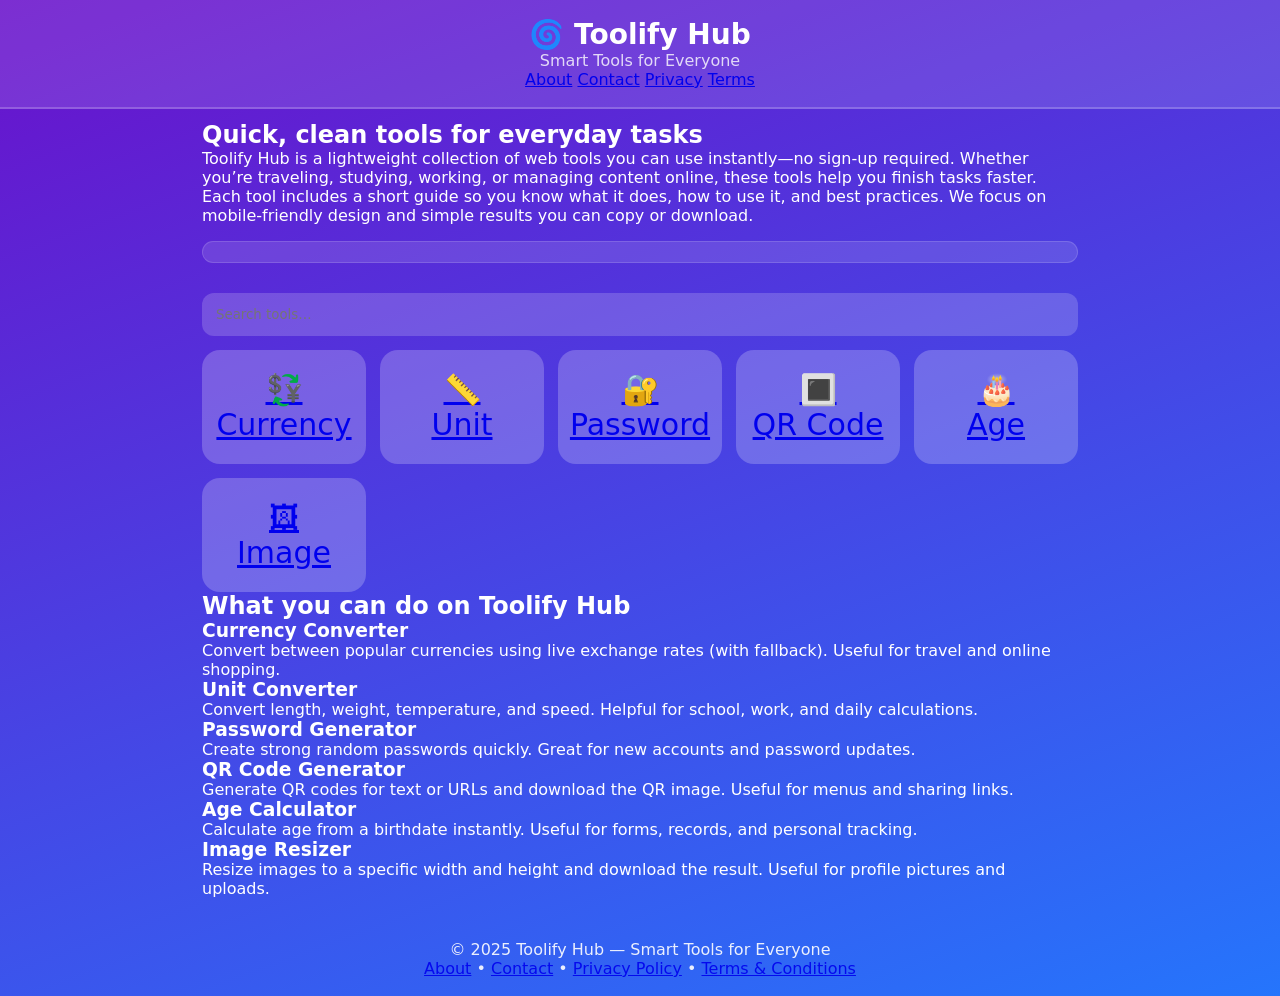
==== commit 5bcf33c0: "Update index.html" ====
--- a/index.html
+++ b/index.html
@@ -1,12 +1,19 @@
 <!DOCTYPE html>
 <html lang="en">
 <head>
-  <meta charset="UTF-8">
-  <meta name="viewport" content="width=device-width, initial-scale=1.0">
+  <meta charset="UTF-8" />
+  <meta name="viewport" content="width=device-width, initial-scale=1.0" />
   <title>Toolify Hub – Smart Tools for Everyone</title>
-  <link rel="stylesheet" href="styles.css">
+
+  <meta name="description" content="Toolify Hub provides smart tools including currency converter, unit converter, QR generator, image resizer and more. Fast, simple and free.">
+  <link rel="canonical" href="https://easytoolilfy.com/">
+
+  <!-- AdSense (Homepage only) -->
+  <script async src="https://pagead2.googlesyndication.com/pagead/js/adsbygoogle.js?client=ca-pub-6408441237069178"
+    crossorigin="anonymous"></script>
+
+  <link rel="stylesheet" href="styles.css" />
 </head>
-
 <body>
 
 <header class="site-header">
@@ -14,124 +21,105 @@
     <h1>🌀 Toolify Hub</h1>
     <p>Smart Tools for Everyone</p>
   </div>
+
+  <nav class="top-nav">
+    <a href="about.html">About</a>
+    <a href="contact.html">Contact</a>
+    <a href="privacy.html">Privacy</a>
+    <a href="terms.html">Terms</a>
+  </nav>
 </header>
 
 <main>
+
+  <section class="home-intro">
+    <h2>Quick, clean tools for everyday tasks</h2>
+    <p>
+      Toolify Hub is a lightweight collection of web tools you can use instantly—no sign-up required.
+      Whether you’re traveling, studying, working, or managing content online, these tools help you finish tasks faster.
+    </p>
+    <p>
+      Each tool includes a short guide so you know what it does, how to use it, and best practices.
+      We focus on mobile-friendly design and simple results you can copy or download.
+    </p>
+  </section>
+
+  <!-- HOME AD (only ad during review) -->
+  <div class="ad-block">
+    <ins class="adsbygoogle"
+         style="display:block"
+         data-ad-client="ca-pub-6408441237069178"
+         data-ad-slot="5142973431"
+         data-ad-format="auto"
+         data-full-width-responsive="true"></ins>
+    <script>(adsbygoogle = window.adsbygoogle || []).push({});</script>
+  </div>
+
   <input id="tool-search" class="search-input" placeholder="Search tools…">
 
   <section class="tools">
-    <div class="tool-card" onclick="showTool('currency')">💱<p>Currency</p></div>
-    <div class="tool-card" onclick="showTool('unit')">📏<p>Unit</p></div>
-    <div class="tool-card" onclick="showTool('password')">🔐<p>Password</p></div>
-    <div class="tool-card" onclick="showTool('qr')">🔳<p>QR Code</p></div>
-    <div class="tool-card" onclick="showTool('age')">🎂<p>Age</p></div>
-    <div class="tool-card" onclick="showTool('image')">🖼<p>Image</p></div>
+    <a class="tool-card" href="currency.html">💱<p>Currency</p></a>
+    <a class="tool-card" href="unit.html">📏<p>Unit</p></a>
+    <a class="tool-card" href="password.html">🔐<p>Password</p></a>
+    <a class="tool-card" href="qr.html">🔳<p>QR Code</p></a>
+    <a class="tool-card" href="age.html">🎂<p>Age</p></a>
+    <a class="tool-card" href="image.html">🖼<p>Image</p></a>
   </section>
 
-  <!-- Currency Converter -->
-  <section id="currency" class="tool-panel">
-    <button class="back-btn" onclick="goBack()">← Back</button>
-    <h2>Currency Converter</h2>
-
-    <input type="number" id="amount" placeholder="Enter amount">
-
-    <div class="currency-select-row">
-      <select id="fromCurrency"></select>
-      <button id="favFromBtn" class="fav-btn">⭐</button>
+  <section class="home-guides">
+    <h2>What you can do on Toolify Hub</h2>
+    <div class="guide-grid">
+      <div class="guide-card">
+        <h3>Currency Converter</h3>
+        <p>Convert between popular currencies using live exchange rates (with fallback). Useful for travel and online shopping.</p>
+      </div>
+      <div class="guide-card">
+        <h3>Unit Converter</h3>
+        <p>Convert length, weight, temperature, and speed. Helpful for school, work, and daily calculations.</p>
+      </div>
+      <div class="guide-card">
+        <h3>Password Generator</h3>
+        <p>Create strong random passwords quickly. Great for new accounts and password updates.</p>
+      </div>
+      <div class="guide-card">
+        <h3>QR Code Generator</h3>
+        <p>Generate QR codes for text or URLs and download the QR image. Useful for menus and sharing links.</p>
+      </div>
+      <div class="guide-card">
+        <h3>Age Calculator</h3>
+        <p>Calculate age from a birthdate instantly. Useful for forms, records, and personal tracking.</p>
+      </div>
+      <div class="guide-card">
+        <h3>Image Resizer</h3>
+        <p>Resize images to a specific width and height and download the result. Useful for profile pictures and uploads.</p>
+      </div>
     </div>
-
-    <div class="currency-select-row">
-      <select id="toCurrency"></select>
-      <button id="favToBtn" class="fav-btn">⭐</button>
-    </div>
-
-    <button id="convertBtn">Convert</button>
-    <p id="currencyResult" class="result-text"></p>
-  </section>
-
-  <!-- Unit Converter -->
-  <section id="unit" class="tool-panel">
-    <button class="back-btn" onclick="goBack()">← Back</button>
-    <h2>Unit Converter</h2>
-
-    <input type="number" id="unit-value" placeholder="Enter value">
-
-    <select id="unit-category">
-      <option value="length">Length</option>
-      <option value="weight">Weight</option>
-      <option value="temperature">Temperature</option>
-      <option value="speed">Speed</option>
-    </select>
-
-    <div class="currency-select-row">
-      <select id="unit-from"></select>
-      <p>to</p>
-      <select id="unit-to"></select>
-    </div>
-
-    <button id="unit-convert-btn">Convert</button>
-    <p id="unit-result" class="result-text"></p>
-  </section>
-
-  <!-- Password Generator -->
-  <section id="password" class="tool-panel">
-    <button class="back-btn" onclick="goBack()">← Back</button>
-    <h2>Password Generator</h2>
-
-    <label for="password-length">Length:</label>
-    <input type="number" id="password-length" value="12" min="6" max="30">
-
-    <button onclick="generatePassword()">Generate Password</button>
-    <p id="password-result" class="result-text"></p>
-  </section>
-
-  <!-- QR Code -->
-  <section id="qr" class="tool-panel">
-    <button class="back-btn" onclick="goBack()">← Back</button>
-    <h2>QR Code Generator</h2>
-
-    <input type="text" id="qr-input" placeholder="Enter text or URL">
-    <button onclick="generateQR()">Generate QR Code</button>
-
-    <div id="qr-result" class="qr-box"></div>
-    <button id="qr-download" class="download-btn" style="display:none;">Download QR</button>
-  </section>
-
-  <!-- Age Calculator -->
-  <section id="age" class="tool-panel">
-    <button class="back-btn" onclick="goBack()">← Back</button>
-    <h2>Age Calculator</h2>
-
-    <label for="birthdate">Enter Birth Date:</label>
-    <input type="date" id="birthdate">
-
-    <button onclick="calculateAge()">Calculate Age</button>
-    <p id="age-result" class="result-text"></p>
-  </section>
-
-  <!-- Image Resizer -->
-  <section id="image" class="tool-panel">
-    <button class="back-btn" onclick="goBack()">← Back</button>
-    <h2>Image Resizer</h2>
-
-    <input type="file" id="image-upload" accept="image/*">
-    <label for="resize-width">Width (px):</label>
-    <input type="number" id="resize-width" value="300">
-    <label for="resize-height">Height (px):</label>
-    <input type="number" id="resize-height" value="200">
-
-    <button onclick="resizeAndDisplayImage()">Resize Image</button>
-    <p id="image-result-text" class="result-text"></p>
-    <div id="image-result-display"></div>
-    <button id="img-download" class="download-btn" style="display:none;">Download Image</button>
   </section>
 
 </main>
 
 <footer class="footer">
   <p>© 2025 Toolify Hub — Smart Tools for Everyone</p>
+  <p>
+    <a href="about.html">About</a> •
+    <a href="contact.html">Contact</a> •
+    <a href="privacy.html">Privacy Policy</a> •
+    <a href="terms.html">Terms & Conditions</a>
+  </p>
 </footer>
 
-<script src="script.js"></script>
+<script>
+  // Search filter for tool cards
+  const toolSearch = document.getElementById("tool-search");
+  if (toolSearch) {
+    toolSearch.addEventListener("input", function () {
+      const q = this.value.toLowerCase();
+      document.querySelectorAll(".tool-card").forEach(card => {
+        card.style.display = card.innerText.toLowerCase().includes(q) ? "block" : "none";
+      });
+    });
+  }
+</script>
+
 </body>
 </html>
--- a/styles.css
+++ b/styles.css
@@ -2,7 +2,7 @@
   margin: 0;
   padding: 0;
   box-sizing: border-box;
-  font-family: Inter, system-ui, -apple-system, BlinkMacSystemFont, sans-serif;
+  font-family: Inter, system-ui;
 }
 
 body {
@@ -13,10 +13,11 @@
 
 main {
   padding: 12px;
-  max-width: 600px;
+  max-width: 900px;
   margin: 0 auto;
 }
 
+/* HEADER */
 .site-header {
   background: rgba(255,255,255,0.12);
   padding: 18px;
@@ -24,15 +25,47 @@
   border-bottom: 2px solid rgba(255,255,255,0.2);
 }
 
-.brand h1 {
-  font-size: 28px;
-}
-
-.brand p {
-  font-size: 14px;
-  opacity: 0.8;
-}
-
+.brand h1 { font-size: 28px; }
+.brand p { opacity: 0.8; }
+
+/* VALUE CONTENT BLOCK (for AdSense approval) */
+.content-block {
+  background: rgba(255,255,255,0.14);
+  border: 1px solid rgba(255,255,255,0.18);
+  border-radius: 18px;
+  padding: 18px;
+  margin-top: 14px;
+}
+
+.content-block h2 {
+  font-size: 18px;
+  margin-bottom: 10px;
+}
+
+.content-block p {
+  opacity: 0.95;
+  line-height: 1.7;
+  margin-top: 10px;
+}
+
+.quick-links {
+  display: flex;
+  flex-wrap: wrap;
+  gap: 10px;
+  margin-top: 14px;
+}
+
+.quick-link {
+  display: inline-block;
+  padding: 10px 12px;
+  border-radius: 12px;
+  background: rgba(255,255,255,0.18);
+  color: #fff;
+  text-decoration: none;
+  font-weight: 600;
+}
+
+/* SEARCH */
 .search-input {
   width: 100%;
   padding: 14px;
@@ -41,15 +74,9 @@
   background: rgba(255,255,255,0.18);
   border: none;
   color: #fff;
-  font-size: 16px;
-  outline: none;
-}
-
-.search-input::placeholder {
-  color: rgba(255,255,255,0.6);
-}
-
-/* Tool cards */
+}
+
+/* HOME GRID */
 .tools {
   display: grid;
   grid-template-columns: repeat(auto-fit, minmax(140px, 1fr));
@@ -63,21 +90,60 @@
   text-align: center;
   font-size: 30px;
   cursor: pointer;
-  transition: 0.25s ease;
+  transition: 0.25s;
 }
 
 .tool-card:hover {
   transform: translateY(-4px);
-  background: rgba(255,255,255,0.32);
-}
-
-.tool-card p {
-  margin-top: 8px;
+}
+
+/* TOOL INFO SECTION */
+.tool-info {
+  margin-top: 16px;
+  background: rgba(255,255,255,0.12);
+  border: 1px solid rgba(255,255,255,0.16);
+  border-radius: 18px;
+  padding: 16px;
+}
+
+.tool-info h3 {
   font-size: 16px;
-  font-weight: 500;
-}
-
-/* Panels */
+  margin-bottom: 10px;
+}
+
+.tool-info-grid {
+  display: grid;
+  grid-template-columns: repeat(auto-fit, minmax(220px, 1fr));
+  gap: 12px;
+}
+
+.tool-info-card {
+  background: rgba(255,255,255,0.14);
+  border-radius: 16px;
+  padding: 12px;
+}
+
+.tool-info-card h4 {
+  font-size: 14px;
+  margin-bottom: 6px;
+}
+
+.tool-info-card p {
+  font-size: 14px;
+  line-height: 1.6;
+  opacity: 0.95;
+}
+
+/* ADS */
+.ad-block {
+  background: rgba(255,255,255,0.12);
+  border: 1px solid rgba(255,255,255,0.14);
+  border-radius: 18px;
+  padding: 10px;
+  margin: 16px 0;
+}
+
+/* TOOL PANELS */
 .tool-panel {
   position: fixed;
   inset: 0;
@@ -85,40 +151,42 @@
   color: #222;
   padding: 20px;
   overflow-y: auto;
-  z-index: 20;
   display: none;
 }
 
 .back-btn {
-  background: transparent;
+  background: none;
+  border: none;
+  font-size: 18px;
   color: #6a11cb;
-  font-size: 18px;
-  border: none;
   margin-bottom: 10px;
   cursor: pointer;
 }
 
-/* Inputs / buttons */
-input,
-select {
+.tool-desc {
+  margin: 10px 0 14px;
+  line-height: 1.6;
+  color: #333;
+}
+
+/* Inputs + Buttons */
+input, select {
   width: 100%;
   padding: 12px;
   margin: 8px 0;
   border-radius: 8px;
   border: 1px solid #ddd;
-  font-size: 16px;
 }
 
 button {
   width: 100%;
   padding: 14px;
-  margin-top: 12px;
-  border: none;
-  color: #fff;
-  font-weight: 700;
-  font-size: 16px;
+  margin-top: 10px;
+  border: none;
   border-radius: 10px;
   background: linear-gradient(120deg, #6a11cb, #2575fc);
+  color: #fff;
+  font-size: 16px;
   cursor: pointer;
 }
 
@@ -128,43 +196,73 @@
   align-items: center;
 }
 
+.inline-text {
+  color: #444;
+  margin: 0 4px;
+}
+
 .fav-btn {
   background: gold;
-  color: #000;
-  border: none;
+  padding: 12px;
   border-radius: 10px;
-  padding: 10px 12px;
-  cursor: pointer;
-  font-size: 18px;
-}
-
-/* Result boxes */
+  border: none;
+  cursor: pointer;
+}
+
+/* RESULT BOXES */
 .result-text {
   margin-top: 15px;
   padding: 10px;
-  font-size: 15px;
+  background: #eef7ff;
+  border-left: 5px solid #6a11cb;
   color: #111;
-  border-left: 5px solid #6a11cb;
-  background: #f0f8ff;
-  border-radius: 4px;
-}
-
-/* Download buttons */
-.download-btn {
-  background: #000;
-  color: #fff;
-}
-
-/* QR */
-.qr-box img {
-  width: 250px;
-  margin-top: 15px;
-}
-
-/* Footer */
+}
+
+/* RATE TABLE */
+.rate-table-wrap {
+  background: #ffffff;
+  padding: 10px;
+  border-radius: 12px;
+  margin-top: 20px;
+  box-shadow: 0 2px 8px rgba(0,0,0,0.1);
+}
+
+.rate-table {
+  width: 100%;
+  border-collapse: collapse;
+}
+
+.rate-table thead {
+  background: #6a11cb;
+  color: #fff;
+}
+
+.rate-table th, .rate-table td {
+  padding: 10px 12px;
+  border-bottom: 1px solid #eee;
+}
+
+.rate-table tr:nth-child(even) {
+  background: #f6efff;
+}
+
+.rate-table tr:nth-child(odd) {
+  background: #ffffff;
+}
+
+.rate-table tr:hover {
+  background: #e4d2ff;
+}
+
+/* FOOTER */
 .footer {
   text-align: center;
-  padding: 20px;
-  opacity: 0.7;
-  margin-top: 40px;
-}
+  margin-top: 30px;
+  padding-bottom: 18px;
+  opacity: 0.9;
+}
+
+.footer-links a {
+  color: #fff;
+  text-decoration: underline;
+}
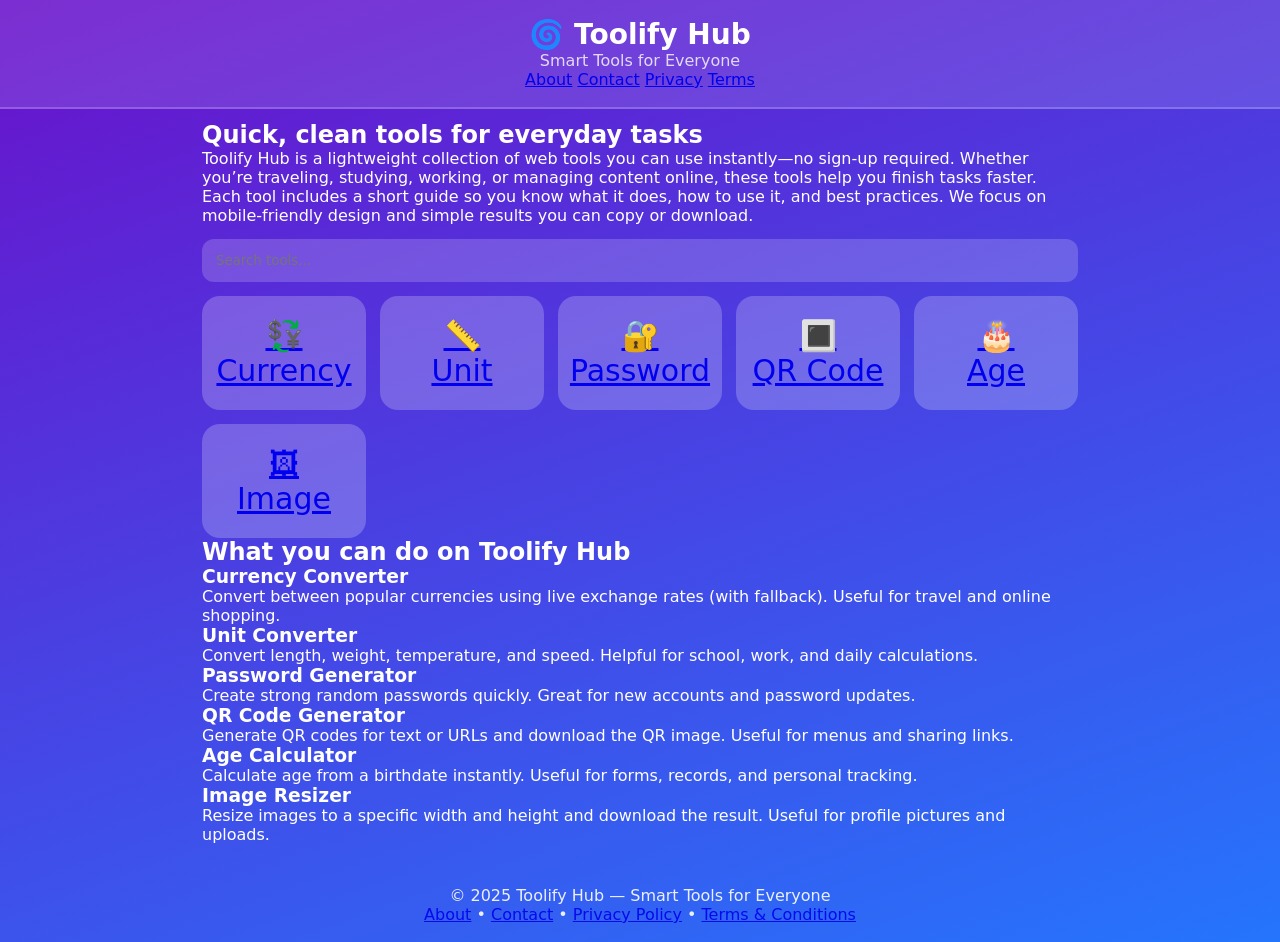
==== commit f1959eab: "Update index.html" ====
--- a/index.html
+++ b/index.html
@@ -6,7 +6,7 @@
   <title>Toolify Hub – Smart Tools for Everyone</title>
 
   <meta name="description" content="Toolify Hub provides smart tools including currency converter, unit converter, QR generator, image resizer and more. Fast, simple and free.">
-  <link rel="canonical" href="https://easytoolilfy.com/">
+  <link rel="canonical" href="https://www.easytoolilfy.com/">
 
   <!-- AdSense (Homepage only) -->
   <script async src="https://pagead2.googlesyndication.com/pagead/js/adsbygoogle.js?client=ca-pub-6408441237069178"
@@ -44,16 +44,7 @@
     </p>
   </section>
 
-  <!-- HOME AD (only ad during review) -->
-  <div class="ad-block">
-    <ins class="adsbygoogle"
-         style="display:block"
-         data-ad-client="ca-pub-6408441237069178"
-         data-ad-slot="5142973431"
-         data-ad-format="auto"
-         data-full-width-responsive="true"></ins>
-    <script>(adsbygoogle = window.adsbygoogle || []).push({});</script>
-  </div>
+  <!-- HOME AD REMOVED TEMPORARILY FOR ADSENSE APPROVAL -->
 
   <input id="tool-search" class="search-input" placeholder="Search tools…">
 
@@ -123,3 +114,5 @@
 
 </body>
 </html>
+
+
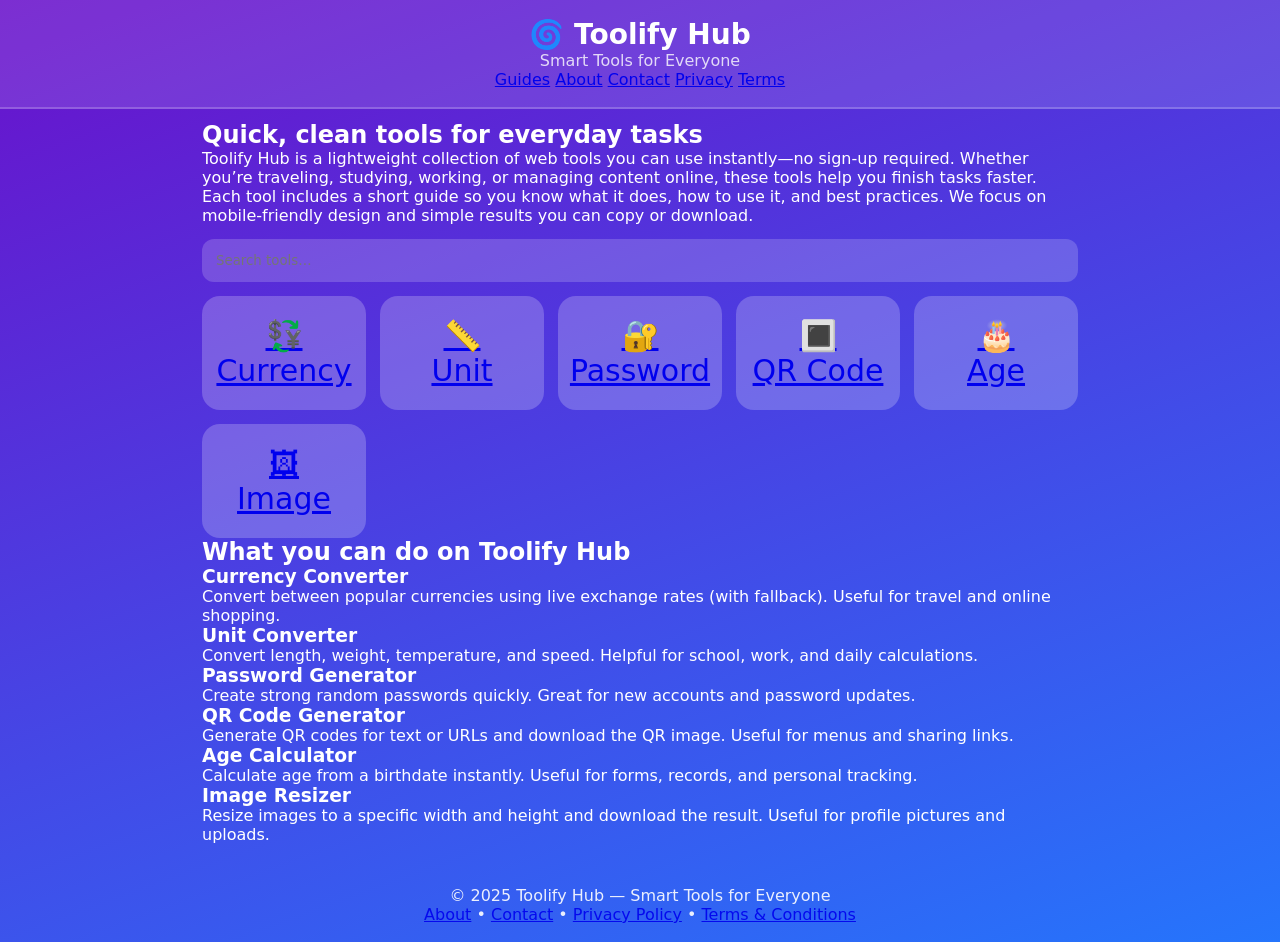
==== commit 19bc563d: "Update index.html" ====
--- a/index.html
+++ b/index.html
@@ -23,6 +23,7 @@
   </div>
 
   <nav class="top-nav">
+    <a href="/Guides/">Guides</a>
     <a href="about.html">About</a>
     <a href="contact.html">Contact</a>
     <a href="privacy.html">Privacy</a>
@@ -44,7 +45,6 @@
     </p>
   </section>
 
-  <!-- HOME AD REMOVED TEMPORARILY FOR ADSENSE APPROVAL -->
 
   <input id="tool-search" class="search-input" placeholder="Search tools…">
 
@@ -116,3 +116,5 @@
 </html>
 
 
+
+
